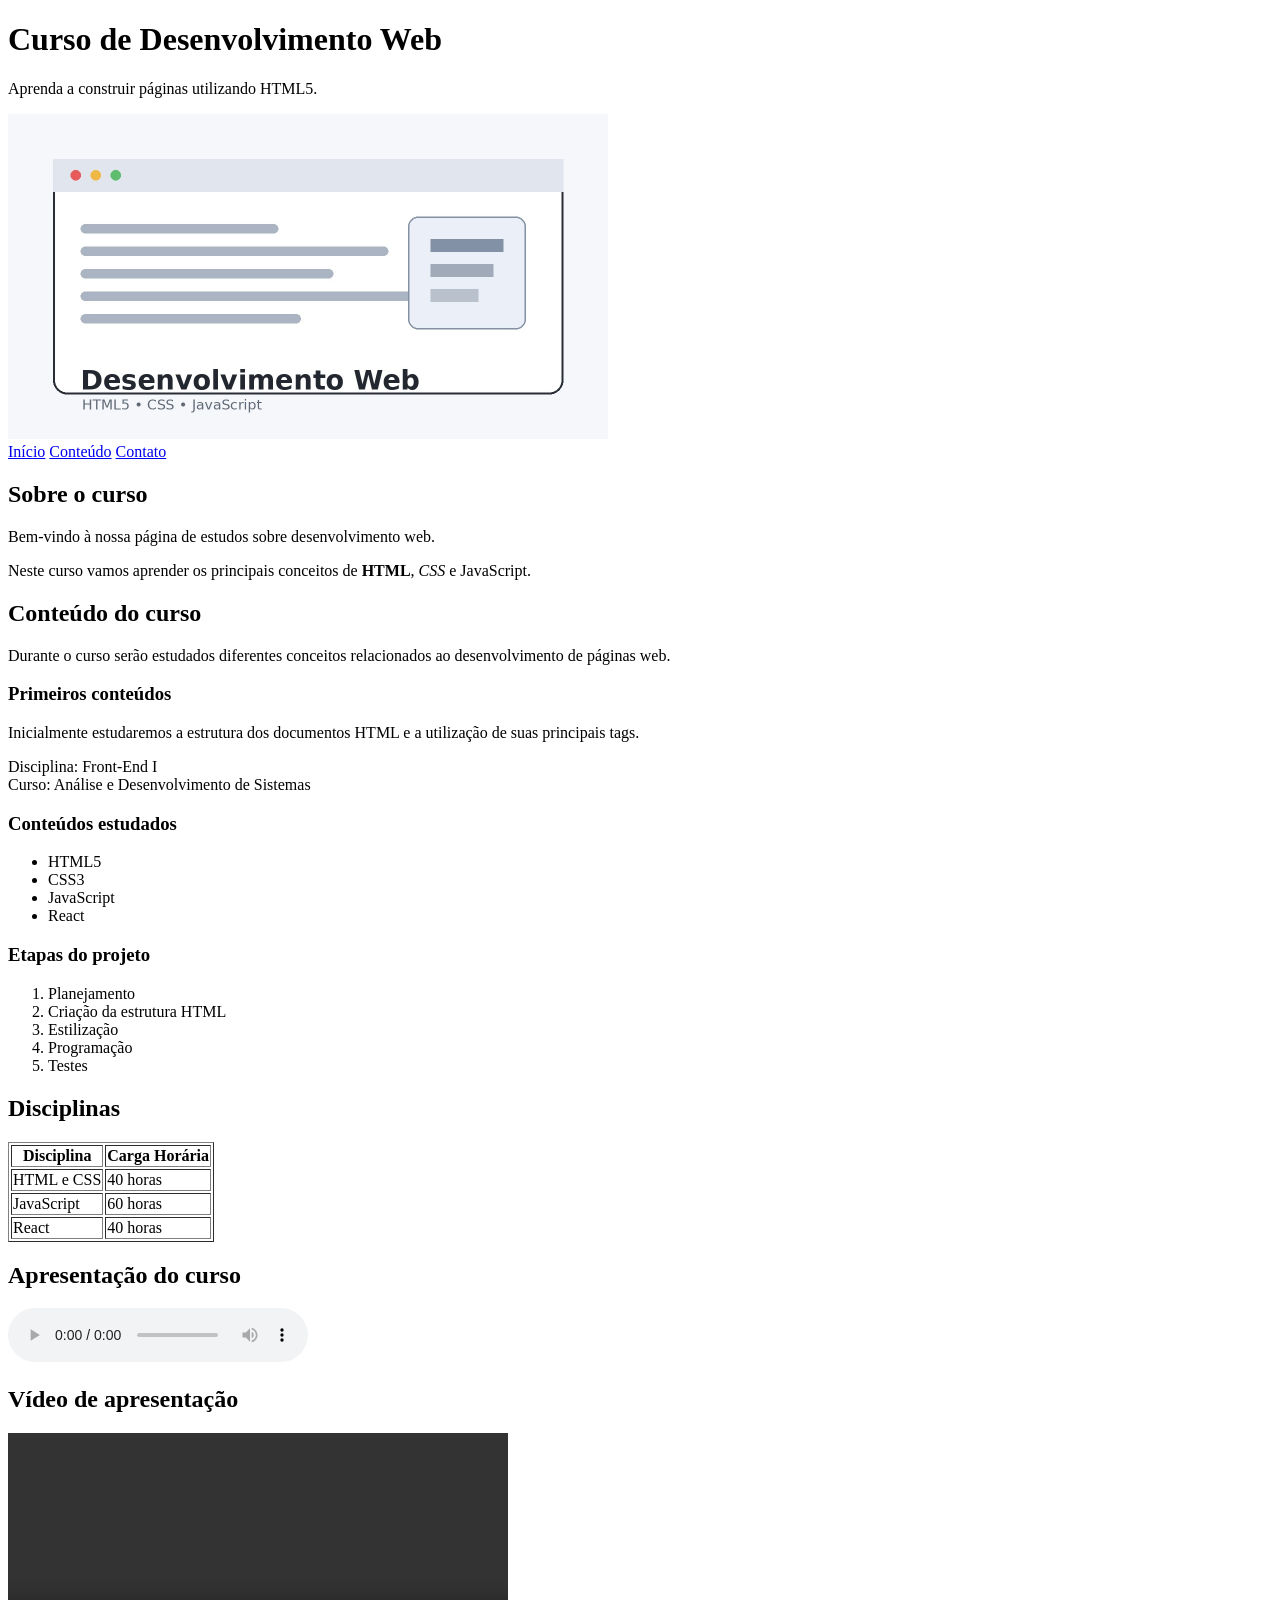
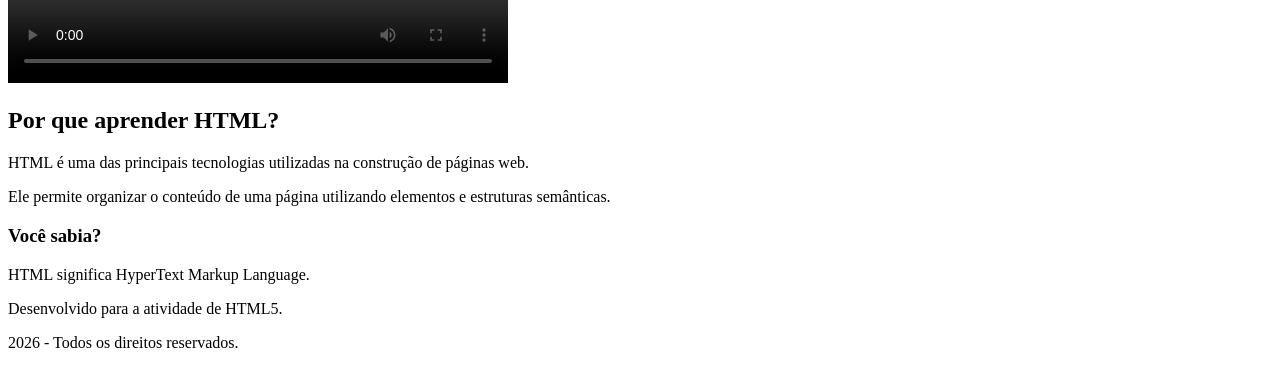
==== index.html @ ee0d255a "first commit" ====
<!DOCTYPE html>
<html lang="pt-br">
<head>
    <meta charset="UTF-8">
    <title>Meu Curso de HTML</title>
</head>
<body>

    <header id="inicio">
        <h1>Curso de Desenvolvimento Web</h1>
        <p>Aprenda a construir páginas utilizando HTML5.</p>
        <img src="imagens/web.jpg" alt="Imagem relacionada ao desenvolvimento web" width="600">
    </header>

    <nav>
        <a href="#inicio">Início</a>
        <a href="#conteudo">Conteúdo</a>
        <a href="#contato">Contato</a>
    </nav>

    <main id="conteudo">
        <section>
            <h2>Sobre o curso</h2>

            <p>
                Bem-vindo à nossa página de estudos sobre desenvolvimento web.
            </p>

            <p>
                Neste curso vamos aprender os principais conceitos de
                <strong>HTML</strong>, <em>CSS</em> e JavaScript.
            </p>

            <h2>Conteúdo do curso</h2>

            <p>
                Durante o curso serão estudados diferentes conceitos
                relacionados ao desenvolvimento de páginas web.
            </p>

            <h3>Primeiros conteúdos</h3>

            <p>
                Inicialmente estudaremos a estrutura dos documentos HTML
                e a utilização de suas principais tags.
            </p>

            <p id="contato">
                Disciplina: Front-End I<br>
                Curso: Análise e Desenvolvimento de Sistemas
            </p>

            <h3>Conteúdos estudados</h3>

            <ul>
                <li>HTML5</li>
                <li>CSS3</li>
                <li>JavaScript</li>
                <li>React</li>
            </ul>

            <h3>Etapas do projeto</h3>

            <ol>
                <li>Planejamento</li>
                <li>Criação da estrutura HTML</li>
                <li>Estilização</li>
                <li>Programação</li>
                <li>Testes</li>
            </ol>

            <h2>Disciplinas</h2>

            <table border="1">
                <tr>
                    <th>Disciplina</th>
                    <th>Carga Horária</th>
                </tr>
                <tr>
                    <td>HTML e CSS</td>
                    <td>40 horas</td>
                </tr>
                <tr>
                    <td>JavaScript</td>
                    <td>60 horas</td>
                </tr>
                <tr>
                    <td>React</td>
                    <td>40 horas</td>
                </tr>
            </table>

            <h2>Apresentação do curso</h2>

            <audio controls>
                <source src="audio/apresentacao.mp3" type="audio/mpeg">
            </audio>

            <h2>Vídeo de apresentação</h2>

            <video controls width="500">
                <source src="videos/apresentacao.mp4" type="video/mp4">
            </video>
        </section>

        <article>
            <h2>Por que aprender HTML?</h2>

            <p>
                HTML é uma das principais tecnologias utilizadas
                na construção de páginas web.
            </p>

            <p>
                Ele permite organizar o conteúdo de uma página
                utilizando elementos e estruturas semânticas.
            </p>
        </article>
    </main>

    <aside>
        <h3>Você sabia?</h3>

        <p>
            HTML significa HyperText Markup Language.
        </p>
    </aside>

    <footer>
        <p>Desenvolvido para a atividade de HTML5.</p>
        <p>2026 - Todos os direitos reservados.</p>
    </footer>

</body>
</html>
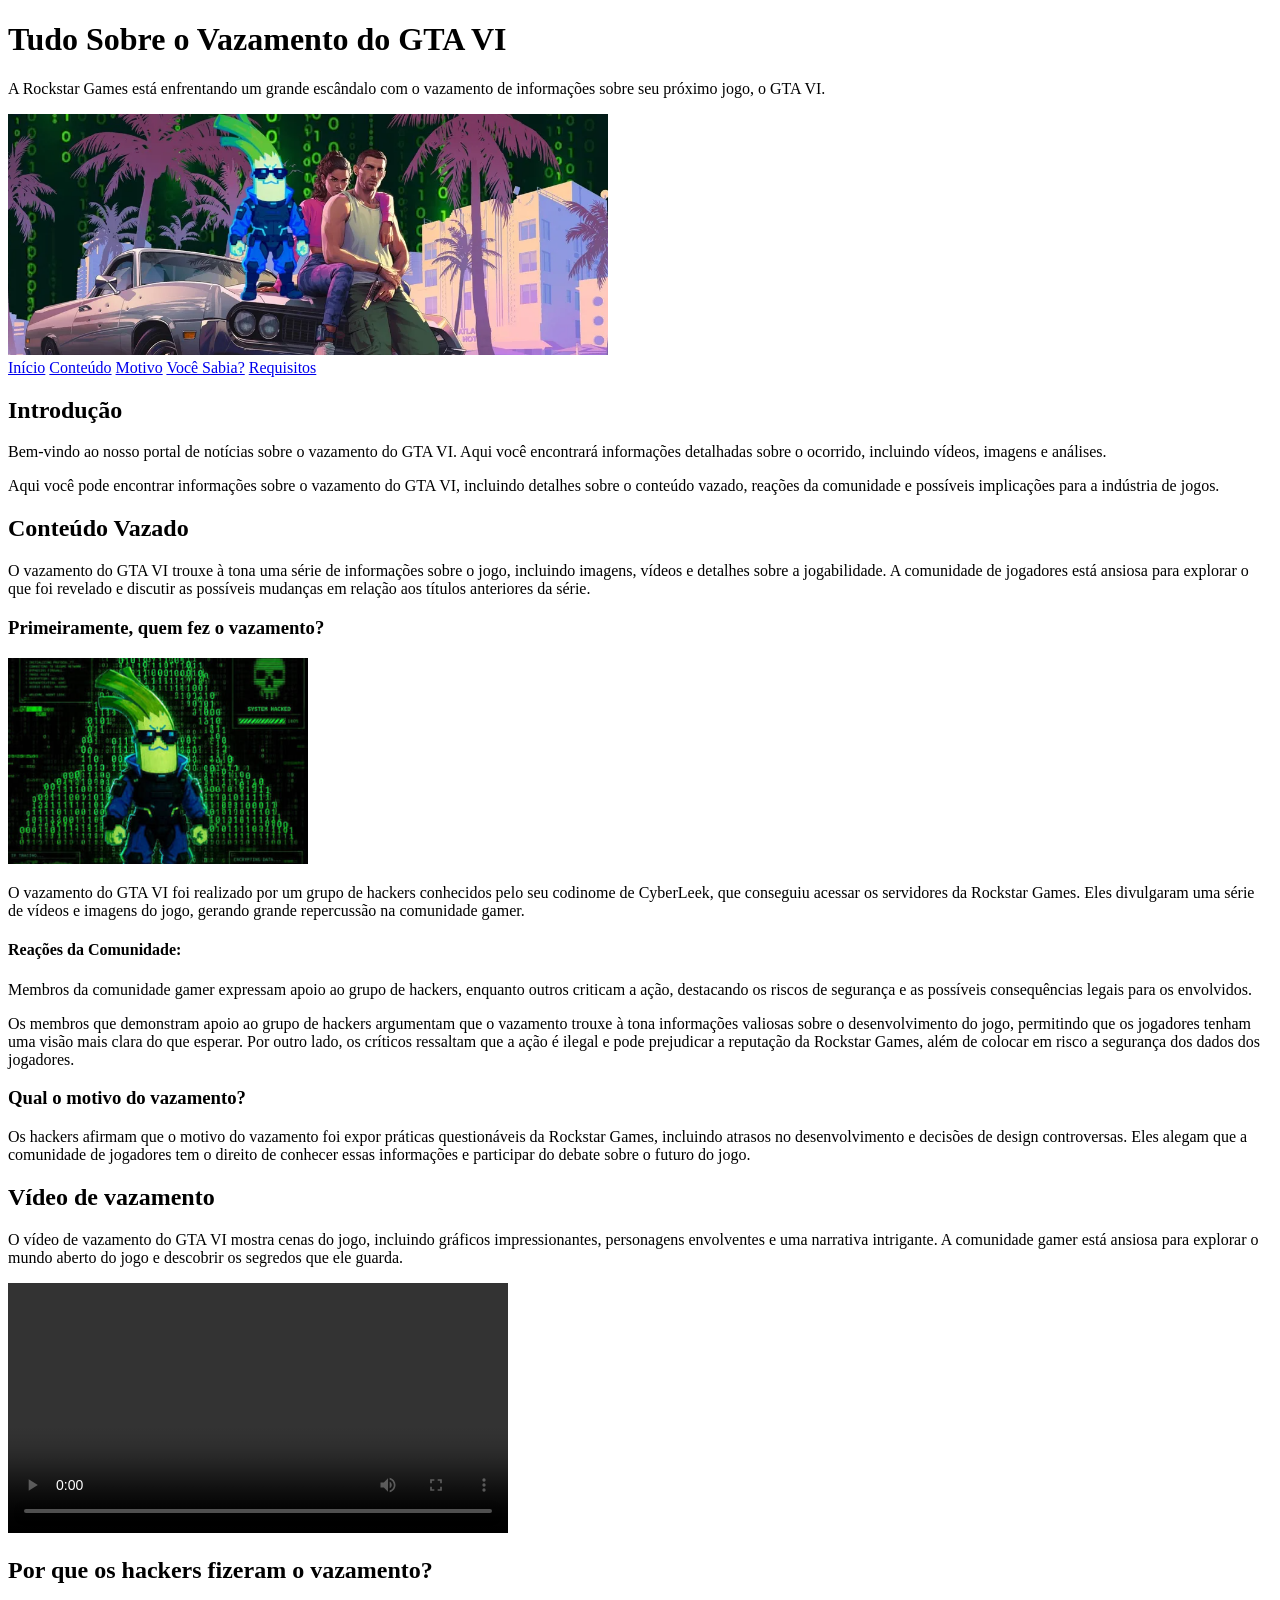
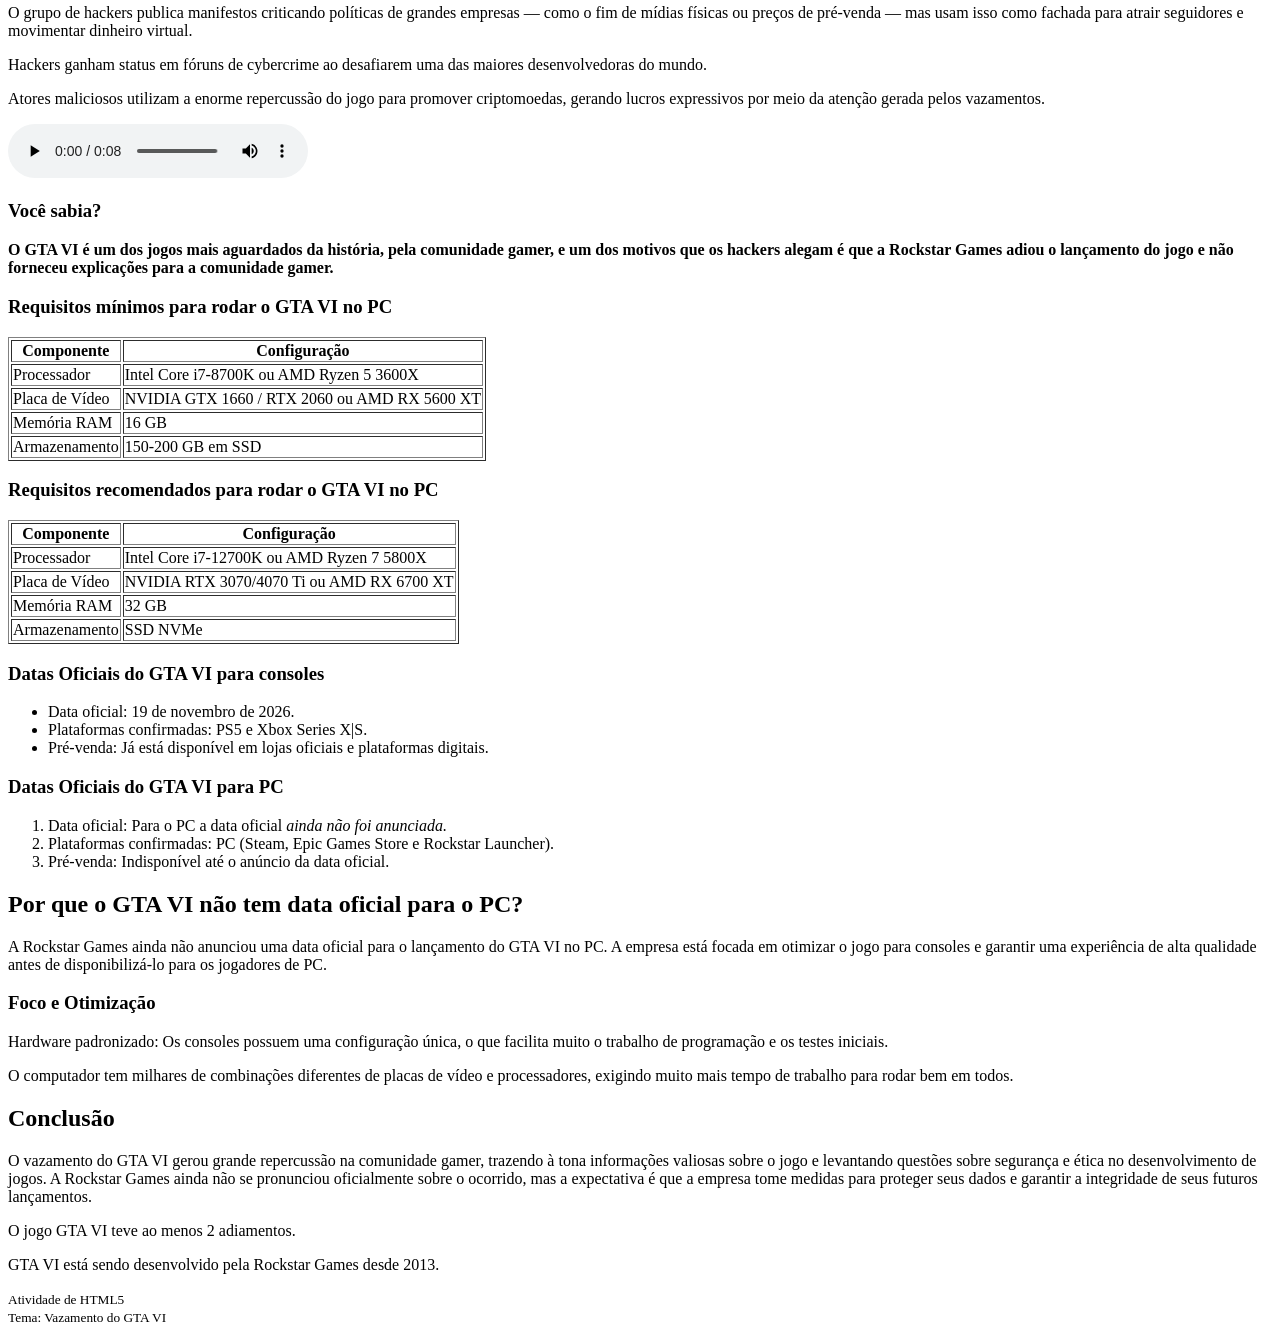
==== commit fe9fba2c: "gta" ====
--- a/index.html
+++ b/index.html
@@ -2,134 +2,180 @@
 <html lang="pt-br">
 <head>
     <meta charset="UTF-8">
-    <title>Meu Curso de HTML</title>
+    <title>Vazamento GTA VI</title>
 </head>
 <body>
 
     <header id="inicio">
-        <h1>Curso de Desenvolvimento Web</h1>
-        <p>Aprenda a construir páginas utilizando HTML5.</p>
-        <img src="imagens/web.jpg" alt="Imagem relacionada ao desenvolvimento web" width="600">
+        <h1>Tudo Sobre o Vazamento do GTA VI</h1>
+        <p>A Rockstar Games está enfrentando um grande escândalo com o vazamento de informações sobre seu próximo jogo, o GTA VI.</p>
+        <img src="imagens/web.png" alt="Imagem relacionada ao vazamento" width="600">
     </header>
 
     <nav>
         <a href="#inicio">Início</a>
         <a href="#conteudo">Conteúdo</a>
-        <a href="#contato">Contato</a>
+        <a href="#motivo">Motivo</a>
+        <a href="#voce-sabia">Você Sabia?</a>
+        <a href="#requisitos">Requisitos</a>
     </nav>
 
     <main id="conteudo">
         <section>
-            <h2>Sobre o curso</h2>
+            <h2>Introdução</h2>
 
             <p>
-                Bem-vindo à nossa página de estudos sobre desenvolvimento web.
+                Bem-vindo ao nosso portal de notícias sobre o vazamento do GTA VI. Aqui você encontrará informações detalhadas sobre o ocorrido, incluindo vídeos, imagens e análises.  
             </p>
 
             <p>
-                Neste curso vamos aprender os principais conceitos de
-                <strong>HTML</strong>, <em>CSS</em> e JavaScript.
+                Aqui você pode encontrar informações sobre o vazamento do GTA VI, incluindo detalhes sobre o conteúdo vazado, reações da comunidade e possíveis implicações para a indústria de jogos.  
             </p>
 
-            <h2>Conteúdo do curso</h2>
+            <h2>Conteúdo Vazado</h2>
 
             <p>
-                Durante o curso serão estudados diferentes conceitos
-                relacionados ao desenvolvimento de páginas web.
+                O vazamento do GTA VI trouxe à tona uma série de informações sobre o jogo, incluindo imagens, vídeos e detalhes sobre a jogabilidade. A comunidade de jogadores está ansiosa para explorar o que foi revelado e discutir as possíveis mudanças em relação aos títulos anteriores da série.
+            </p>
+            <h3>Primeiramente, quem fez o vazamento?</h3>
+        <img src="imagens/cyber.png" alt="Imagem relacionada ao hacker" width="300">
+            <p>
+                O vazamento do GTA VI foi realizado por um grupo de hackers conhecidos pelo seu codinome de CyberLeek, que conseguiu acessar os servidores da Rockstar Games. Eles divulgaram uma série de vídeos e imagens do jogo, gerando grande repercussão na comunidade gamer.
+            </p>
+            <h4>Reações da Comunidade:</h4>
+                <p>Membros da comunidade gamer expressam apoio ao grupo de hackers, enquanto outros criticam a ação, destacando os riscos de segurança e as possíveis consequências legais para os envolvidos.
+             </p>
+                <p>Os membros que demonstram apoio ao grupo de hackers argumentam que o vazamento trouxe à tona informações valiosas sobre o desenvolvimento do jogo, permitindo que os jogadores tenham uma visão mais clara do que esperar. Por outro lado, os críticos ressaltam que a ação é ilegal e pode prejudicar a reputação da Rockstar Games, além de colocar em risco a segurança dos dados dos jogadores.
+            </p>
+            <h3>Qual o motivo do vazamento?</h3>
+                <p id="motivo">
+                Os hackers afirmam que o motivo do vazamento foi expor práticas questionáveis da Rockstar Games, incluindo atrasos no desenvolvimento e decisões de design controversas. Eles alegam que a comunidade de jogadores tem o direito de conhecer essas informações e participar do debate sobre o futuro do jogo.
+            </p>
+    
+            <h2>Vídeo de vazamento</h2>
+            <p>
+                O vídeo de vazamento do GTA VI mostra cenas do jogo, incluindo gráficos impressionantes, personagens envolventes e uma narrativa intrigante. A comunidade gamer está ansiosa para explorar o mundo aberto do jogo e descobrir os segredos que ele guarda.
             </p>
 
-            <h3>Primeiros conteúdos</h3>
-
-            <p>
-                Inicialmente estudaremos a estrutura dos documentos HTML
-                e a utilização de suas principais tags.
-            </p>
-
-            <p id="contato">
-                Disciplina: Front-End I<br>
-                Curso: Análise e Desenvolvimento de Sistemas
-            </p>
-
-            <h3>Conteúdos estudados</h3>
-
-            <ul>
-                <li>HTML5</li>
-                <li>CSS3</li>
-                <li>JavaScript</li>
-                <li>React</li>
-            </ul>
-
-            <h3>Etapas do projeto</h3>
-
-            <ol>
-                <li>Planejamento</li>
-                <li>Criação da estrutura HTML</li>
-                <li>Estilização</li>
-                <li>Programação</li>
-                <li>Testes</li>
-            </ol>
-
-            <h2>Disciplinas</h2>
-
-            <table border="1">
-                <tr>
-                    <th>Disciplina</th>
-                    <th>Carga Horária</th>
-                </tr>
-                <tr>
-                    <td>HTML e CSS</td>
-                    <td>40 horas</td>
-                </tr>
-                <tr>
-                    <td>JavaScript</td>
-                    <td>60 horas</td>
-                </tr>
-                <tr>
-                    <td>React</td>
-                    <td>40 horas</td>
-                </tr>
-            </table>
-
-            <h2>Apresentação do curso</h2>
-
-            <audio controls>
-                <source src="audio/apresentacao.mp3" type="audio/mpeg">
-            </audio>
-
-            <h2>Vídeo de apresentação</h2>
-
             <video controls width="500">
-                <source src="videos/apresentacao.mp4" type="video/mp4">
+                <source src="videos/vazamento.mp4" type="video/mp4">
             </video>
         </section>
 
         <article>
-            <h2>Por que aprender HTML?</h2>
+            <h2>Por que os hackers fizeram o vazamento?</h2>
+            <p>O grupo de hackers publica manifestos criticando políticas de grandes empresas — como o fim de mídias físicas ou preços de pré-venda — mas usam isso como fachada para atrair seguidores e movimentar dinheiro virtual.
+                </p>
+            <p>
+                 Hackers ganham status em fóruns de cybercrime ao desafiarem uma das maiores desenvolvedoras do mundo.
+            </p>
+            <p>
+                Atores maliciosos utilizam a enorme repercussão do jogo para promover criptomoedas, gerando lucros expressivos por meio da atenção gerada pelos vazamentos.
+            </p>
+            <audio controls>
+                <source src="audio/erro.mp3" type="audio/mpeg">
+            </audio>
+              
+        </article>
 
-            <p>
-                HTML é uma das principais tecnologias utilizadas
-                na construção de páginas web.
-            </p>
-
-            <p>
-                Ele permite organizar o conteúdo de uma página
-                utilizando elementos e estruturas semânticas.
-            </p>
-        </article>
-    </main>
-
-    <aside>
+   <aside id="voce-sabia">
         <h3>Você sabia?</h3>
 
         <p>
-            HTML significa HyperText Markup Language.
+           <strong>O GTA VI é um dos jogos mais aguardados da história, pela comunidade gamer, e um dos motivos que os hackers alegam é que a Rockstar Games adiou o lançamento do jogo e não forneceu explicações para a comunidade gamer.</strong>
         </p>
     </aside>
 
+    <section id="requisitos">
+      <h3>Requisitos mínimos para rodar o GTA VI no PC</h3>
+
+            <table border="1">
+                <tr>
+    <th>Componente</th>
+    <th>Configuração</th>
+</tr>
+                <tr>
+                    <td>Processador</td>
+                    <td>Intel Core i7-8700K ou AMD Ryzen 5 3600X</td>
+                </tr>
+                <tr>
+                    <td>Placa de Vídeo</td>
+                    <td>NVIDIA GTX 1660 / RTX 2060 ou AMD RX 5600 XT</td>
+                </tr>
+                <tr>
+                    <td>Memória RAM</td>
+                    <td>16 GB</td>
+                </tr>
+                <tr>
+                    <td>Armazenamento</td>
+                    <td>150-200 GB em SSD</td>
+                </tr>
+            </table>
+<h3>Requisitos recomendados para rodar o GTA VI no PC</h3>
+
+            <table border="1">
+                <tr>
+    <th>Componente</th>
+    <th>Configuração</th>
+</tr>
+                <tr>
+                    <td>Processador</td>
+                    <td>Intel Core i7-12700K ou AMD Ryzen 7 5800X</td>
+                </tr>
+                <tr>
+                    <td>Placa de Vídeo</td>
+                    <td>NVIDIA RTX 3070/4070 Ti ou AMD RX 6700 XT</td>
+                </tr>
+                <tr>
+                    <td>Memória RAM</td>
+                    <td>32 GB</td>
+                </tr>
+                <tr>
+                    <td>Armazenamento</td>
+                    <td> SSD NVMe</td>
+                </tr>
+            </table>
+        <h3>Datas Oficiais do GTA VI para consoles</h3>
+            <ul>
+                <li>Data oficial: 19 de novembro de 2026.</li>
+                <li>Plataformas confirmadas: PS5 e Xbox Series X|S.</li>
+                <li>Pré-venda: Já está disponível em lojas oficiais e plataformas digitais.</li>
+            </ul>
+        <h3>Datas Oficiais do GTA VI para PC</h3>
+            <ol>
+                <li>Data oficial: Para o PC a data oficial <em>ainda não foi anunciada.</em></li>
+                <li>Plataformas confirmadas: PC (Steam, Epic Games Store e Rockstar Launcher).</li>
+                <li>Pré-venda: Indisponível até o anúncio da data oficial.</li>
+            </ol>
+            </section>
+        <article>
+                <h2>Por que o GTA VI não tem data oficial para o PC?</h2>
+                <p>
+                    A Rockstar Games ainda não anunciou uma data oficial para o lançamento do GTA VI no PC. A empresa está focada em otimizar o jogo para consoles e garantir uma experiência de alta qualidade antes de disponibilizá-lo para os jogadores de PC.
+                </p>
+        </article>
+        <aside> 
+            <h3>Foco e Otimização</h3>
+            <p>Hardware padronizado: Os consoles possuem uma configuração única, o que facilita muito o trabalho de programação e os testes iniciais.
+            </p>
+            <p> O computador tem milhares de combinações diferentes de placas de vídeo e processadores, exigindo muito mais tempo de trabalho para rodar bem em todos.</p>
+        </aside>
+        <section>
+            <h2>Conclusão</h2>
+            <p>
+                O vazamento do GTA VI gerou grande repercussão na comunidade gamer, trazendo à tona informações valiosas sobre o jogo e levantando questões sobre segurança e ética no desenvolvimento de jogos. A Rockstar Games ainda não se pronunciou oficialmente sobre o ocorrido, mas a expectativa é que a empresa tome medidas para proteger seus dados e garantir a integridade de seus futuros lançamentos.
+            </p>
+        </section>
+    </main>
     <footer>
-        <p>Desenvolvido para a atividade de HTML5.</p>
-        <p>2026 - Todos os direitos reservados.</p>
+        <p>O jogo GTA VI teve ao menos 2 adiamentos.</p>
+        <p>GTA VI está sendo desenvolvido pela Rockstar Games desde 2013.</p>
+<p>
+    <small>
+        Atividade de HTML5<br>
+        Tema: Vazamento do GTA VI
+    </small> 
+</p>
     </footer>
-
 </body>
 </html>
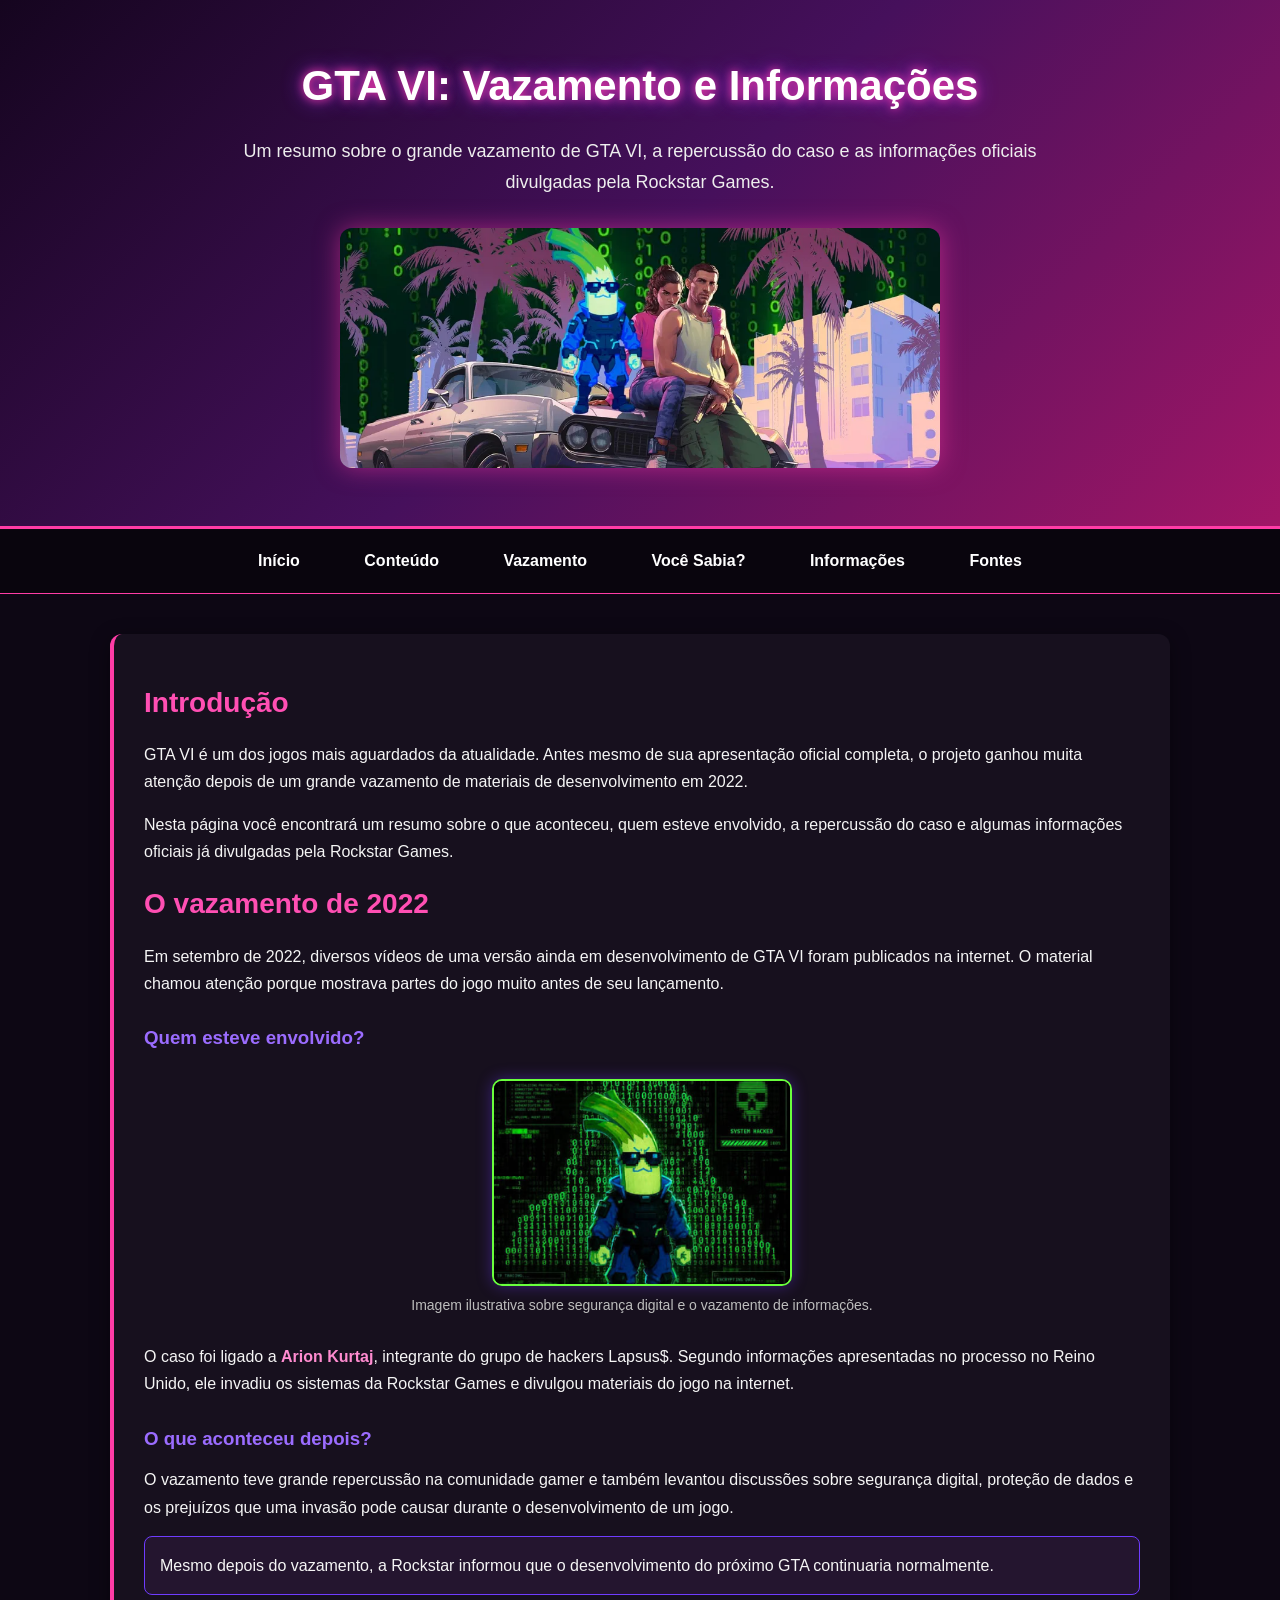
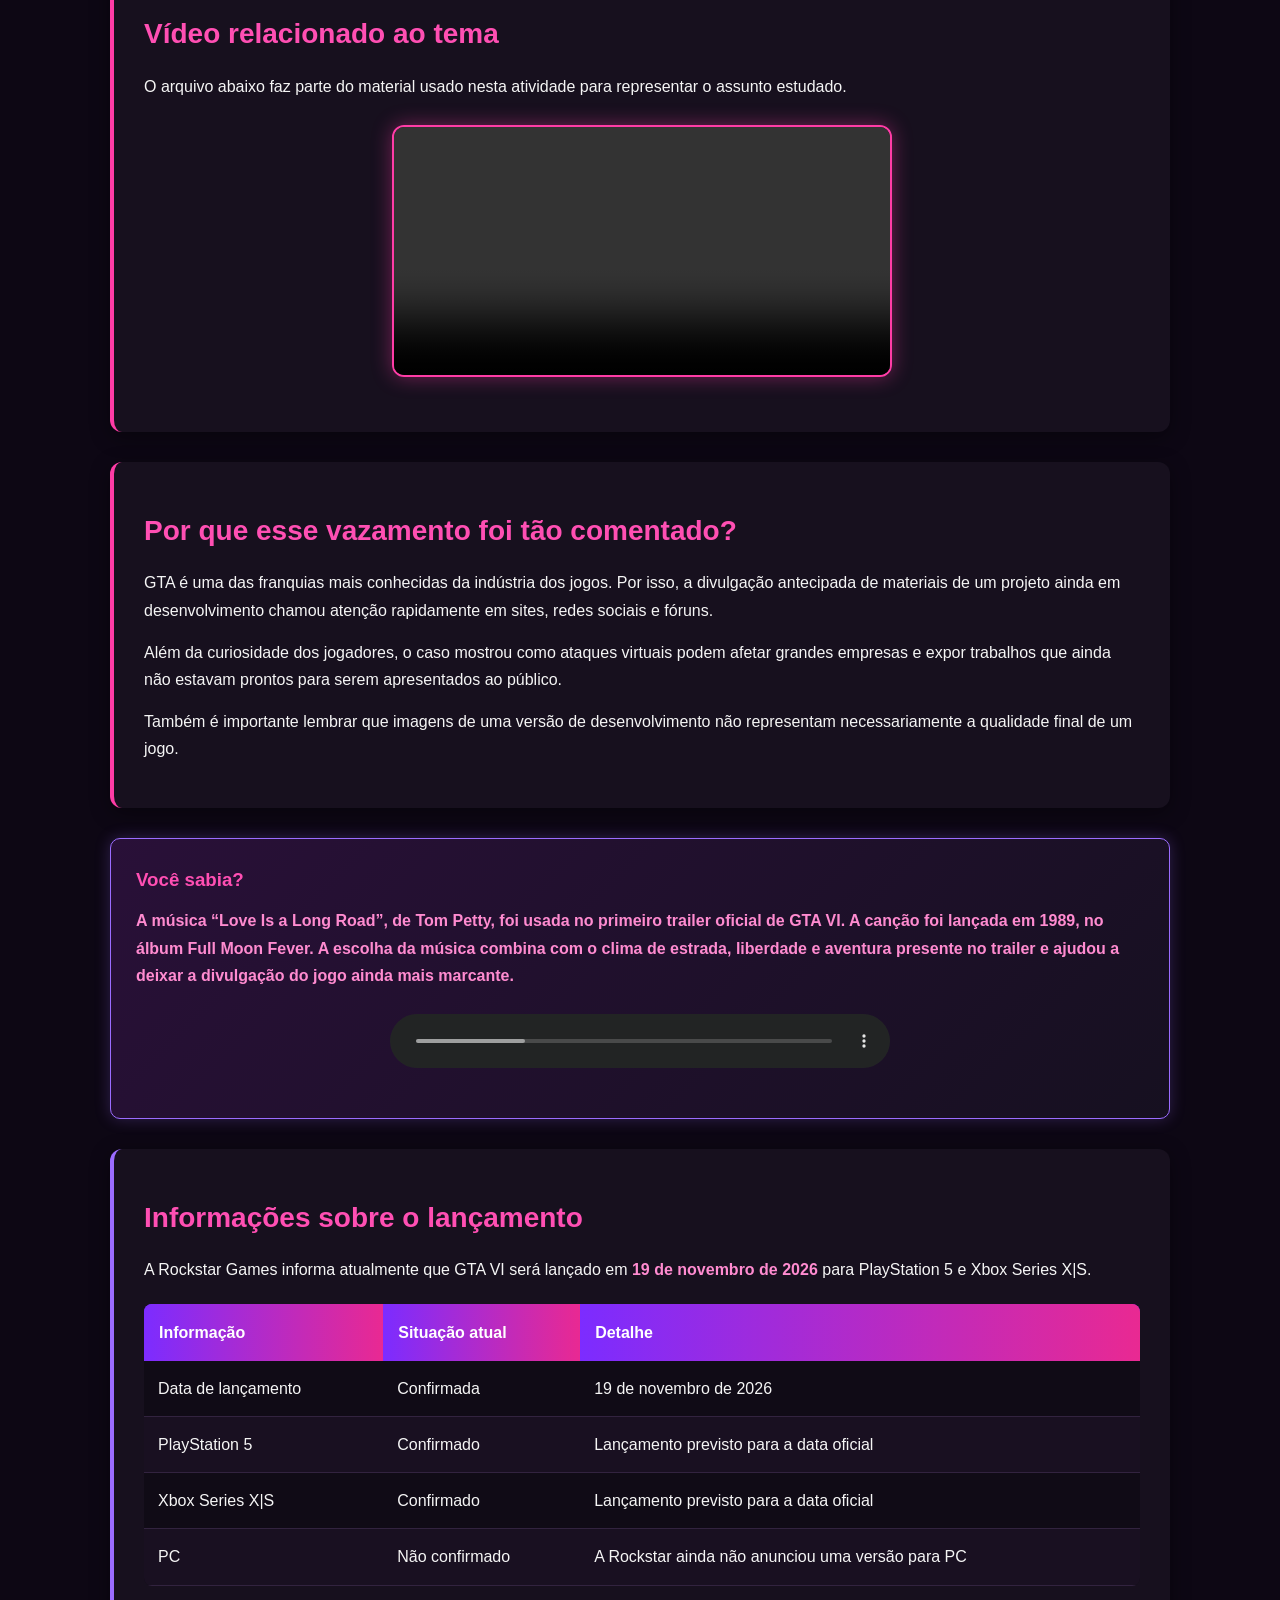
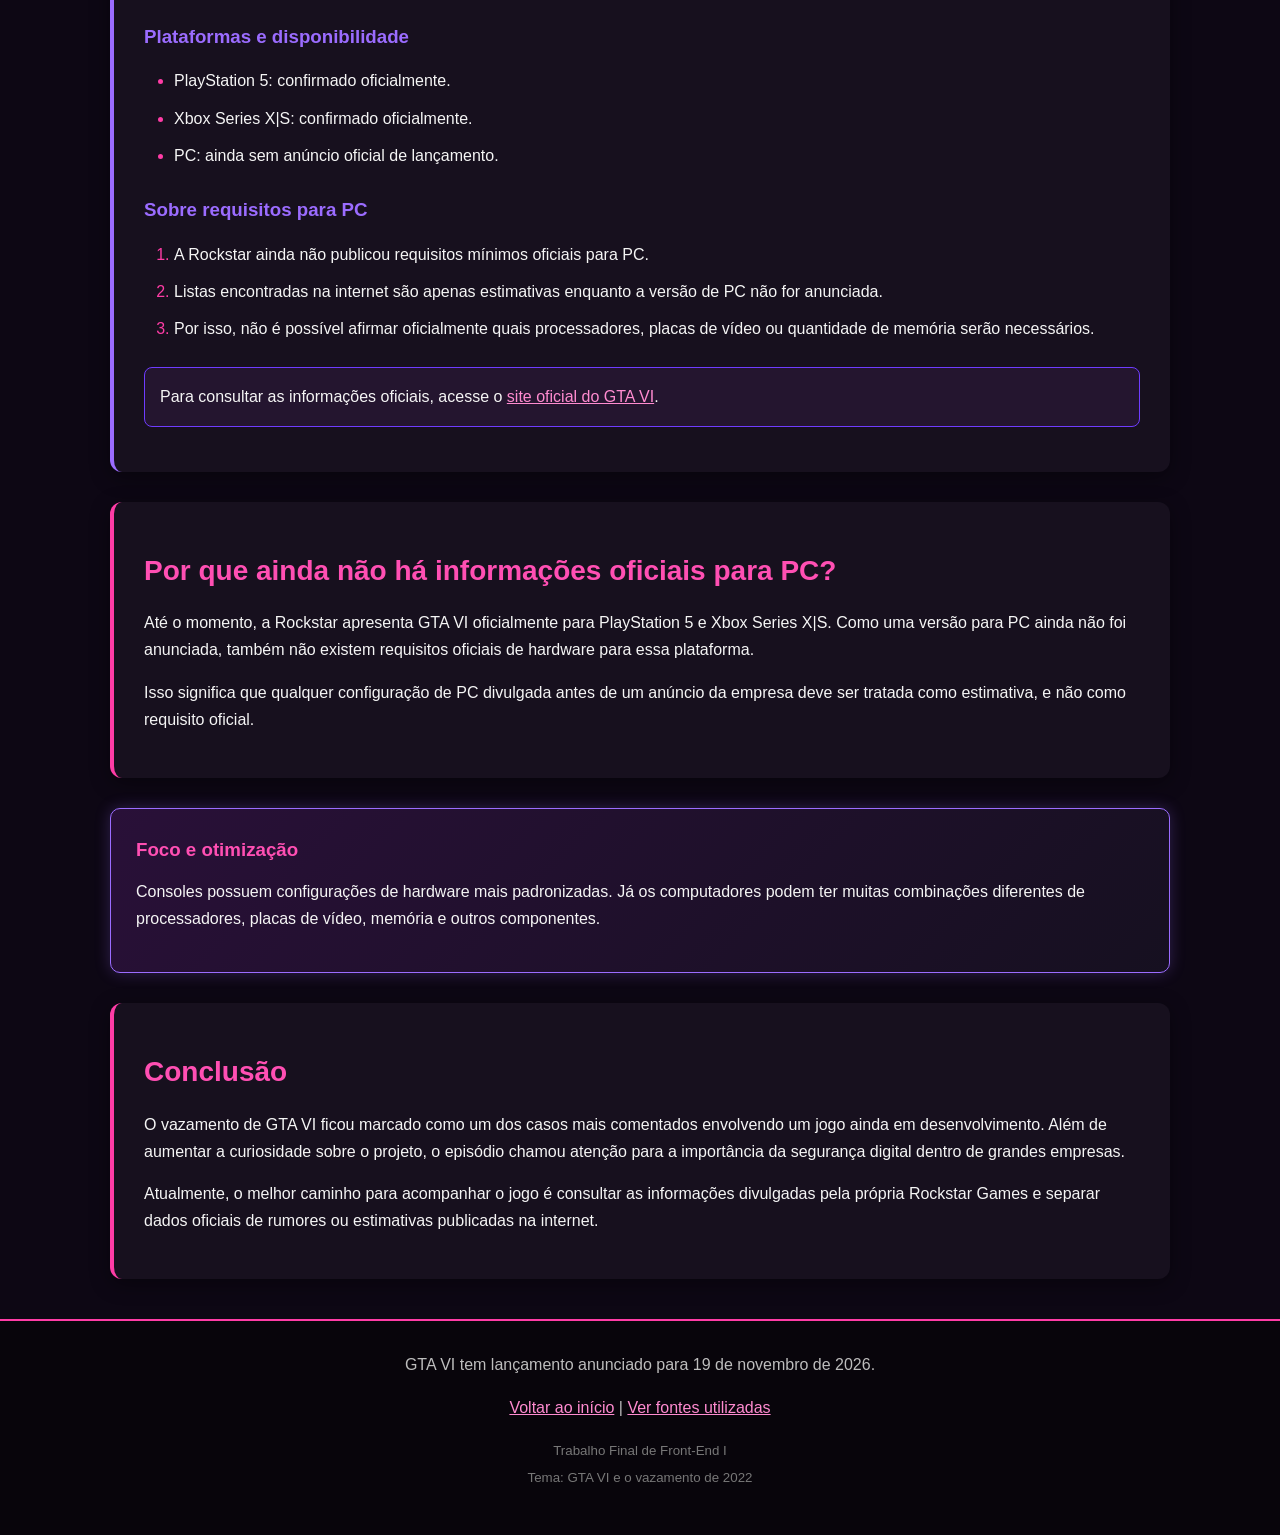
==== commit 8bdaf51d: "Trabalho final Front-End I" ====
--- a/index.html
+++ b/index.html
@@ -2,22 +2,25 @@
 <html lang="pt-br">
 <head>
     <meta charset="UTF-8">
-    <title>Vazamento GTA VI</title>
+    <meta name="viewport" content="width=device-width, initial-scale=1.0">
+    <title>GTA VI: Vazamento e Informações</title>
+    <link rel="stylesheet" href="style.css">
 </head>
 <body>
 
     <header id="inicio">
-        <h1>Tudo Sobre o Vazamento do GTA VI</h1>
-        <p>A Rockstar Games está enfrentando um grande escândalo com o vazamento de informações sobre seu próximo jogo, o GTA VI.</p>
-        <img src="imagens/web.png" alt="Imagem relacionada ao vazamento" width="600">
+        <h1>GTA VI: Vazamento e Informações</h1>
+        <p>Um resumo sobre o grande vazamento de GTA VI, a repercussão do caso e as informações oficiais divulgadas pela Rockstar Games.</p>
+        <img src="imagens/web.png" alt="Imagem relacionada ao GTA VI" width="600">
     </header>
 
     <nav>
         <a href="#inicio">Início</a>
         <a href="#conteudo">Conteúdo</a>
-        <a href="#motivo">Motivo</a>
+        <a href="#vazamento">Vazamento</a>
         <a href="#voce-sabia">Você Sabia?</a>
-        <a href="#requisitos">Requisitos</a>
+        <a href="#requisitos">Informações</a>
+        <a href="fontes.html">Fontes</a>
     </nav>
 
     <main id="conteudo">
@@ -25,157 +28,173 @@
             <h2>Introdução</h2>
 
             <p>
-                Bem-vindo ao nosso portal de notícias sobre o vazamento do GTA VI. Aqui você encontrará informações detalhadas sobre o ocorrido, incluindo vídeos, imagens e análises.  
-            </p>
-
-            <p>
-                Aqui você pode encontrar informações sobre o vazamento do GTA VI, incluindo detalhes sobre o conteúdo vazado, reações da comunidade e possíveis implicações para a indústria de jogos.  
-            </p>
-
-            <h2>Conteúdo Vazado</h2>
-
-            <p>
-                O vazamento do GTA VI trouxe à tona uma série de informações sobre o jogo, incluindo imagens, vídeos e detalhes sobre a jogabilidade. A comunidade de jogadores está ansiosa para explorar o que foi revelado e discutir as possíveis mudanças em relação aos títulos anteriores da série.
-            </p>
-            <h3>Primeiramente, quem fez o vazamento?</h3>
-        <img src="imagens/cyber.png" alt="Imagem relacionada ao hacker" width="300">
-            <p>
-                O vazamento do GTA VI foi realizado por um grupo de hackers conhecidos pelo seu codinome de CyberLeek, que conseguiu acessar os servidores da Rockstar Games. Eles divulgaram uma série de vídeos e imagens do jogo, gerando grande repercussão na comunidade gamer.
-            </p>
-            <h4>Reações da Comunidade:</h4>
-                <p>Membros da comunidade gamer expressam apoio ao grupo de hackers, enquanto outros criticam a ação, destacando os riscos de segurança e as possíveis consequências legais para os envolvidos.
-             </p>
-                <p>Os membros que demonstram apoio ao grupo de hackers argumentam que o vazamento trouxe à tona informações valiosas sobre o desenvolvimento do jogo, permitindo que os jogadores tenham uma visão mais clara do que esperar. Por outro lado, os críticos ressaltam que a ação é ilegal e pode prejudicar a reputação da Rockstar Games, além de colocar em risco a segurança dos dados dos jogadores.
-            </p>
-            <h3>Qual o motivo do vazamento?</h3>
-                <p id="motivo">
-                Os hackers afirmam que o motivo do vazamento foi expor práticas questionáveis da Rockstar Games, incluindo atrasos no desenvolvimento e decisões de design controversas. Eles alegam que a comunidade de jogadores tem o direito de conhecer essas informações e participar do debate sobre o futuro do jogo.
-            </p>
-    
-            <h2>Vídeo de vazamento</h2>
-            <p>
-                O vídeo de vazamento do GTA VI mostra cenas do jogo, incluindo gráficos impressionantes, personagens envolventes e uma narrativa intrigante. A comunidade gamer está ansiosa para explorar o mundo aberto do jogo e descobrir os segredos que ele guarda.
+                GTA VI é um dos jogos mais aguardados da atualidade. Antes mesmo de sua apresentação oficial completa, o projeto ganhou muita atenção depois de um grande vazamento de materiais de desenvolvimento em 2022.
+            </p>
+
+            <p>
+                Nesta página você encontrará um resumo sobre o que aconteceu, quem esteve envolvido, a repercussão do caso e algumas informações oficiais já divulgadas pela Rockstar Games.
+            </p>
+
+            <h2 id="vazamento">O vazamento de 2022</h2>
+
+            <p>
+                Em setembro de 2022, diversos vídeos de uma versão ainda em desenvolvimento de GTA VI foram publicados na internet. O material chamou atenção porque mostrava partes do jogo muito antes de seu lançamento.
+            </p>
+
+            <h3>Quem esteve envolvido?</h3>
+
+            <figure>
+                <img src="imagens/cyber.png" alt="Imagem ilustrativa relacionada à segurança digital" width="300">
+                <figcaption>Imagem ilustrativa sobre segurança digital e o vazamento de informações.</figcaption>
+            </figure>
+
+            <p>
+                O caso foi ligado a <strong>Arion Kurtaj</strong>, integrante do grupo de hackers Lapsus$. Segundo informações apresentadas no processo no Reino Unido, ele invadiu os sistemas da Rockstar Games e divulgou materiais do jogo na internet.
+            </p>
+
+            <h3>O que aconteceu depois?</h3>
+
+            <p>
+                O vazamento teve grande repercussão na comunidade gamer e também levantou discussões sobre segurança digital, proteção de dados e os prejuízos que uma invasão pode causar durante o desenvolvimento de um jogo.
+            </p>
+
+            <p class="destaque">
+                Mesmo depois do vazamento, a Rockstar informou que o desenvolvimento do próximo GTA continuaria normalmente.
+            </p>
+
+            <h2>Vídeo relacionado ao tema</h2>
+            <p>
+                O arquivo abaixo faz parte do material usado nesta atividade para representar o assunto estudado.
             </p>
 
             <video controls width="500">
                 <source src="videos/vazamento.mp4" type="video/mp4">
+                Seu navegador não suporta vídeo em HTML5.
             </video>
         </section>
 
         <article>
-            <h2>Por que os hackers fizeram o vazamento?</h2>
-            <p>O grupo de hackers publica manifestos criticando políticas de grandes empresas — como o fim de mídias físicas ou preços de pré-venda — mas usam isso como fachada para atrair seguidores e movimentar dinheiro virtual.
-                </p>
-            <p>
-                 Hackers ganham status em fóruns de cybercrime ao desafiarem uma das maiores desenvolvedoras do mundo.
-            </p>
-            <p>
-                Atores maliciosos utilizam a enorme repercussão do jogo para promover criptomoedas, gerando lucros expressivos por meio da atenção gerada pelos vazamentos.
-            </p>
-            <audio controls>
+            <h2>Por que esse vazamento foi tão comentado?</h2>
+            <p>
+                GTA é uma das franquias mais conhecidas da indústria dos jogos. Por isso, a divulgação antecipada de materiais de um projeto ainda em desenvolvimento chamou atenção rapidamente em sites, redes sociais e fóruns.
+            </p>
+            <p>
+                Além da curiosidade dos jogadores, o caso mostrou como ataques virtuais podem afetar grandes empresas e expor trabalhos que ainda não estavam prontos para serem apresentados ao público.
+            </p>
+            <p>
+                Também é importante lembrar que imagens de uma versão de desenvolvimento não representam necessariamente a qualidade final de um jogo.
+            </p>
+
+    
+        </article>
+
+        <aside id="voce-sabia">
+            <h3>Você sabia?</h3>
+            <p>
+                <strong>A música “Love Is a Long Road”, de Tom Petty, foi usada no primeiro trailer oficial de GTA VI. A canção foi lançada em 1989, no álbum Full Moon Fever. A escolha da música combina com o clima de estrada, liberdade e aventura presente no trailer e ajudou a deixar a divulgação do jogo ainda mais marcante.</strong>
+                <audio controls>
                 <source src="audio/erro.mp3" type="audio/mpeg">
+                Seu navegador não suporta áudio em HTML5.
             </audio>
-              
+            </p>
+        </aside>
+
+        <section id="requisitos">
+            <h2>Informações sobre o lançamento</h2>
+
+            <p>
+                A Rockstar Games informa atualmente que GTA VI será lançado em <strong>19 de novembro de 2026</strong> para PlayStation 5 e Xbox Series X|S.
+            </p>
+
+            <table>
+                <thead>
+                    <tr>
+                        <th>Informação</th>
+                        <th>Situação atual</th>
+                        <th>Detalhe</th>
+                    </tr>
+                </thead>
+                <tbody>
+                    <tr>
+                        <td>Data de lançamento</td>
+                        <td>Confirmada</td>
+                        <td>19 de novembro de 2026</td>
+                    </tr>
+                    <tr>
+                        <td>PlayStation 5</td>
+                        <td>Confirmado</td>
+                        <td>Lançamento previsto para a data oficial</td>
+                    </tr>
+                    <tr>
+                        <td>Xbox Series X|S</td>
+                        <td>Confirmado</td>
+                        <td>Lançamento previsto para a data oficial</td>
+                    </tr>
+                    <tr>
+                        <td>PC</td>
+                        <td>Não confirmado</td>
+                        <td>A Rockstar ainda não anunciou uma versão para PC</td>
+                    </tr>
+                </tbody>
+            </table>
+
+            <h3>Plataformas e disponibilidade</h3>
+            <ul>
+                <li>PlayStation 5: confirmado oficialmente.</li>
+                <li>Xbox Series X|S: confirmado oficialmente.</li>
+                <li>PC: ainda sem anúncio oficial de lançamento.</li>
+            </ul>
+
+            <h3>Sobre requisitos para PC</h3>
+            <ol>
+                <li>A Rockstar ainda não publicou requisitos mínimos oficiais para PC.</li>
+                <li>Listas encontradas na internet são apenas estimativas enquanto a versão de PC não for anunciada.</li>
+                <li>Por isso, não é possível afirmar oficialmente quais processadores, placas de vídeo ou quantidade de memória serão necessários.</li>
+            </ol>
+
+            <p class="aviso">
+                Para consultar as informações oficiais, acesse o
+                <a href="https://www.rockstargames.com/VI" target="_blank" rel="noopener noreferrer">site oficial do GTA VI</a>.
+            </p>
+        </section>
+
+        <article>
+            <h2>Por que ainda não há informações oficiais para PC?</h2>
+            <p>
+                Até o momento, a Rockstar apresenta GTA VI oficialmente para PlayStation 5 e Xbox Series X|S. Como uma versão para PC ainda não foi anunciada, também não existem requisitos oficiais de hardware para essa plataforma.
+            </p>
+            <p>
+                Isso significa que qualquer configuração de PC divulgada antes de um anúncio da empresa deve ser tratada como estimativa, e não como requisito oficial.
+            </p>
         </article>
 
-   <aside id="voce-sabia">
-        <h3>Você sabia?</h3>
-
-        <p>
-           <strong>O GTA VI é um dos jogos mais aguardados da história, pela comunidade gamer, e um dos motivos que os hackers alegam é que a Rockstar Games adiou o lançamento do jogo e não forneceu explicações para a comunidade gamer.</strong>
-        </p>
-    </aside>
-
-    <section id="requisitos">
-      <h3>Requisitos mínimos para rodar o GTA VI no PC</h3>
-
-            <table border="1">
-                <tr>
-    <th>Componente</th>
-    <th>Configuração</th>
-</tr>
-                <tr>
-                    <td>Processador</td>
-                    <td>Intel Core i7-8700K ou AMD Ryzen 5 3600X</td>
-                </tr>
-                <tr>
-                    <td>Placa de Vídeo</td>
-                    <td>NVIDIA GTX 1660 / RTX 2060 ou AMD RX 5600 XT</td>
-                </tr>
-                <tr>
-                    <td>Memória RAM</td>
-                    <td>16 GB</td>
-                </tr>
-                <tr>
-                    <td>Armazenamento</td>
-                    <td>150-200 GB em SSD</td>
-                </tr>
-            </table>
-<h3>Requisitos recomendados para rodar o GTA VI no PC</h3>
-
-            <table border="1">
-                <tr>
-    <th>Componente</th>
-    <th>Configuração</th>
-</tr>
-                <tr>
-                    <td>Processador</td>
-                    <td>Intel Core i7-12700K ou AMD Ryzen 7 5800X</td>
-                </tr>
-                <tr>
-                    <td>Placa de Vídeo</td>
-                    <td>NVIDIA RTX 3070/4070 Ti ou AMD RX 6700 XT</td>
-                </tr>
-                <tr>
-                    <td>Memória RAM</td>
-                    <td>32 GB</td>
-                </tr>
-                <tr>
-                    <td>Armazenamento</td>
-                    <td> SSD NVMe</td>
-                </tr>
-            </table>
-        <h3>Datas Oficiais do GTA VI para consoles</h3>
-            <ul>
-                <li>Data oficial: 19 de novembro de 2026.</li>
-                <li>Plataformas confirmadas: PS5 e Xbox Series X|S.</li>
-                <li>Pré-venda: Já está disponível em lojas oficiais e plataformas digitais.</li>
-            </ul>
-        <h3>Datas Oficiais do GTA VI para PC</h3>
-            <ol>
-                <li>Data oficial: Para o PC a data oficial <em>ainda não foi anunciada.</em></li>
-                <li>Plataformas confirmadas: PC (Steam, Epic Games Store e Rockstar Launcher).</li>
-                <li>Pré-venda: Indisponível até o anúncio da data oficial.</li>
-            </ol>
-            </section>
-        <article>
-                <h2>Por que o GTA VI não tem data oficial para o PC?</h2>
-                <p>
-                    A Rockstar Games ainda não anunciou uma data oficial para o lançamento do GTA VI no PC. A empresa está focada em otimizar o jogo para consoles e garantir uma experiência de alta qualidade antes de disponibilizá-lo para os jogadores de PC.
-                </p>
-        </article>
-        <aside> 
-            <h3>Foco e Otimização</h3>
-            <p>Hardware padronizado: Os consoles possuem uma configuração única, o que facilita muito o trabalho de programação e os testes iniciais.
-            </p>
-            <p> O computador tem milhares de combinações diferentes de placas de vídeo e processadores, exigindo muito mais tempo de trabalho para rodar bem em todos.</p>
+        <aside>
+            <h3>Foco e otimização</h3>
+            <p>
+                Consoles possuem configurações de hardware mais padronizadas. Já os computadores podem ter muitas combinações diferentes de processadores, placas de vídeo, memória e outros componentes.
+            </p>
         </aside>
+
         <section>
             <h2>Conclusão</h2>
             <p>
-                O vazamento do GTA VI gerou grande repercussão na comunidade gamer, trazendo à tona informações valiosas sobre o jogo e levantando questões sobre segurança e ética no desenvolvimento de jogos. A Rockstar Games ainda não se pronunciou oficialmente sobre o ocorrido, mas a expectativa é que a empresa tome medidas para proteger seus dados e garantir a integridade de seus futuros lançamentos.
+                O vazamento de GTA VI ficou marcado como um dos casos mais comentados envolvendo um jogo ainda em desenvolvimento. Além de aumentar a curiosidade sobre o projeto, o episódio chamou atenção para a importância da segurança digital dentro de grandes empresas.
+            </p>
+            <p>
+                Atualmente, o melhor caminho para acompanhar o jogo é consultar as informações divulgadas pela própria Rockstar Games e separar dados oficiais de rumores ou estimativas publicadas na internet.
             </p>
         </section>
     </main>
+
     <footer>
-        <p>O jogo GTA VI teve ao menos 2 adiamentos.</p>
-        <p>GTA VI está sendo desenvolvido pela Rockstar Games desde 2013.</p>
-<p>
-    <small>
-        Atividade de HTML5<br>
-        Tema: Vazamento do GTA VI
-    </small> 
-</p>
+        <p>GTA VI tem lançamento anunciado para 19 de novembro de 2026.</p>
+        <p><a href="#inicio">Voltar ao início</a> | <a href="fontes.html">Ver fontes utilizadas</a></p>
+        <p>
+            <small>
+                Trabalho Final de Front-End I<br>
+                Tema: GTA VI e o vazamento de 2022
+            </small>
+        </p>
     </footer>
 </body>
 </html>
--- a/style.css
+++ b/style.css
@@ -0,0 +1,327 @@
+/* SELETOR UNIVERSAL */
+* {
+    margin: 0;
+    padding: 0;
+    box-sizing: border-box;
+}
+
+html {
+    scroll-behavior: smooth;
+}
+
+/* SELETOR DE ELEMENTO */
+body {
+    font-family: Arial, Helvetica, sans-serif;
+    background-color: #0d0714;
+    color: #f5f5f5;
+    line-height: 1.7;
+}
+
+/* CABEÇALHO */
+header {
+    text-align: center;
+    padding: 50px 20px;
+    background-color: #46105c;
+    background-image: linear-gradient(135deg, #15051f, #46105c, #a11666);
+    border-bottom: 3px solid #ff3ca6;
+}
+
+header h1 {
+    font-size: 42px;
+    color: #ffffff;
+    margin-bottom: 15px;
+    text-shadow:
+        0 0 10px #ff3ca6,
+        0 0 20px #8a2be2;
+}
+
+header p {
+    max-width: 800px;
+    margin: 0 auto 30px;
+    font-size: 18px;
+    color: #eeeeee;
+}
+
+header img {
+    max-width: 100%;
+    height: auto;
+    border-radius: 12px;
+    box-shadow: 0 0 25px rgba(255, 60, 166, 0.5);
+}
+
+/* MENU */
+nav {
+    background-color: #09050d;
+    padding: 18px;
+    text-align: center;
+    position: sticky;
+    top: 0;
+    z-index: 1000;
+    border-bottom: 1px solid #ff3ca6;
+}
+
+nav a {
+    color: white;
+    text-decoration: none;
+    margin: 0 15px;
+    font-weight: bold;
+    padding: 10px 15px;
+    border-radius: 6px;
+    transition: 0.3s;
+}
+
+nav a:hover {
+    background-color: #ff3ca6;
+    color: #ffffff;
+    box-shadow: 0 0 12px #ff3ca6;
+}
+
+/* CONTEÚDO PRINCIPAL */
+main {
+    max-width: 1100px;
+    margin: 40px auto;
+    padding: 0 20px;
+}
+
+/* SELETOR AGRUPADO */
+section,
+article {
+    background-color: #17101e;
+    padding: 30px;
+    margin-bottom: 30px;
+    border-radius: 12px;
+    border-left: 4px solid #ff3ca6;
+    box-shadow: 0 5px 20px rgba(0, 0, 0, 0.4);
+}
+
+h2 {
+    color: #ff4fb3;
+    margin-bottom: 15px;
+    margin-top: 15px;
+    font-size: 28px;
+}
+
+h3 {
+    color: #9b6cff;
+    margin-top: 25px;
+    margin-bottom: 12px;
+}
+
+h4 {
+    color: #ff8bd0;
+    margin-top: 20px;
+    margin-bottom: 10px;
+}
+
+p {
+    margin-bottom: 15px;
+}
+
+/* IMAGENS E LEGENDA */
+figure {
+    margin: 25px auto;
+    text-align: center;
+}
+
+section img,
+article img,
+figure img {
+    display: block;
+    max-width: 100%;
+    height: auto;
+    margin: 20px auto 8px;
+    border-radius: 10px;
+    border: 2px solid #69ff3c;
+    box-shadow: 0 0 15px rgba(111, 60, 255, 0.4);
+}
+
+figcaption {
+    color: #bdbdbd;
+    font-size: 14px;
+}
+
+/* VÍDEO */
+video {
+    display: block;
+    width: 500px;
+    max-width: 100%;
+    height: auto;
+    margin: 25px auto;
+    border-radius: 12px;
+    border: 2px solid #ff3ca6;
+    box-shadow: 0 0 20px rgba(255, 60, 166, 0.4);
+}
+
+/* ÁUDIO */
+audio {
+    display: block;
+    width: 100%;
+    max-width: 500px;
+    margin: 25px auto;
+    filter: invert(90%) hue-rotate(180deg);
+
+}
+
+/* VOCÊ SABIA */
+aside {
+    background-color: #291038;
+    background-image: linear-gradient(135deg, #291038, #161020);
+    padding: 25px;
+    margin: 30px 0;
+    border-radius: 10px;
+    border: 1px solid #9b6cff;
+    box-shadow: 0 0 15px rgba(155, 108, 255, 0.25);
+}
+
+aside h3 {
+    color: #ff4fb3;
+    margin-top: 0;
+}
+
+/* SELETOR DE ID */
+#requisitos {
+    border-left-color: #9b6cff;
+}
+
+/* SELETOR DE CLASSE */
+.destaque,
+.aviso {
+    padding: 15px;
+    border-radius: 8px;
+    background-color: #24152f;
+    border: 1px solid #6f3cff;
+}
+
+/* TABELAS */
+table {
+    width: 100%;
+    border-collapse: collapse;
+    margin: 20px 0 35px;
+    background-color: #100b16;
+    border-radius: 8px;
+    overflow: hidden;
+}
+
+th {
+    background-color: #7c2cff;
+    background-image: linear-gradient(90deg, #7c2cff, #e92992);
+    color: white;
+    padding: 15px;
+    text-align: left;
+}
+
+td {
+    padding: 14px;
+    border-bottom: 1px solid #32233f;
+}
+
+tr:nth-child(even) {
+    background-color: #191021;
+}
+
+tr:hover {
+    background-color: #271533;
+}
+
+/* LISTAS */
+ul,
+ol {
+    margin: 15px 0 25px 30px;
+}
+
+li {
+    margin-bottom: 10px;
+}
+
+li::marker {
+    color: #ff3ca6;
+}
+
+.lista-fontes a,
+main a,
+footer a {
+    color: #ff8bd0;
+}
+
+.lista-fontes a:hover,
+main a:hover,
+footer a:hover {
+    color: #ffffff;
+}
+
+/* TEXTO EM DESTAQUE */
+strong {
+    color: #ff8bd0;
+}
+
+em {
+    color: #b69cff;
+}
+
+code {
+    color: #d6c7ff;
+}
+
+/* RODAPÉ */
+footer {
+    text-align: center;
+    background-color: #08050b;
+    padding: 30px 20px;
+    border-top: 2px solid #ff3ca6;
+    margin-top: 40px;
+}
+
+footer p {
+    color: #bdbdbd;
+}
+
+footer small {
+    color: #777777;
+}
+
+/* RESPONSIVO PARA CELULAR */
+@media (max-width: 768px) {
+    header h1 {
+        font-size: 30px;
+    }
+
+    header p {
+        font-size: 16px;
+    }
+
+    nav {
+        position: static;
+    }
+
+    nav a {
+        display: inline-block;
+        margin: 5px;
+        padding: 8px 10px;
+    }
+
+    main {
+        padding: 0 12px;
+    }
+
+    section,
+    article,
+    aside {
+        padding: 20px;
+    }
+
+    h2 {
+        font-size: 24px;
+    }
+
+    table {
+        display: block;
+        overflow-x: auto;
+        font-size: 14px;
+    }
+
+    th,
+    td {
+        padding: 10px;
+        min-width: 150px;
+    }
+}
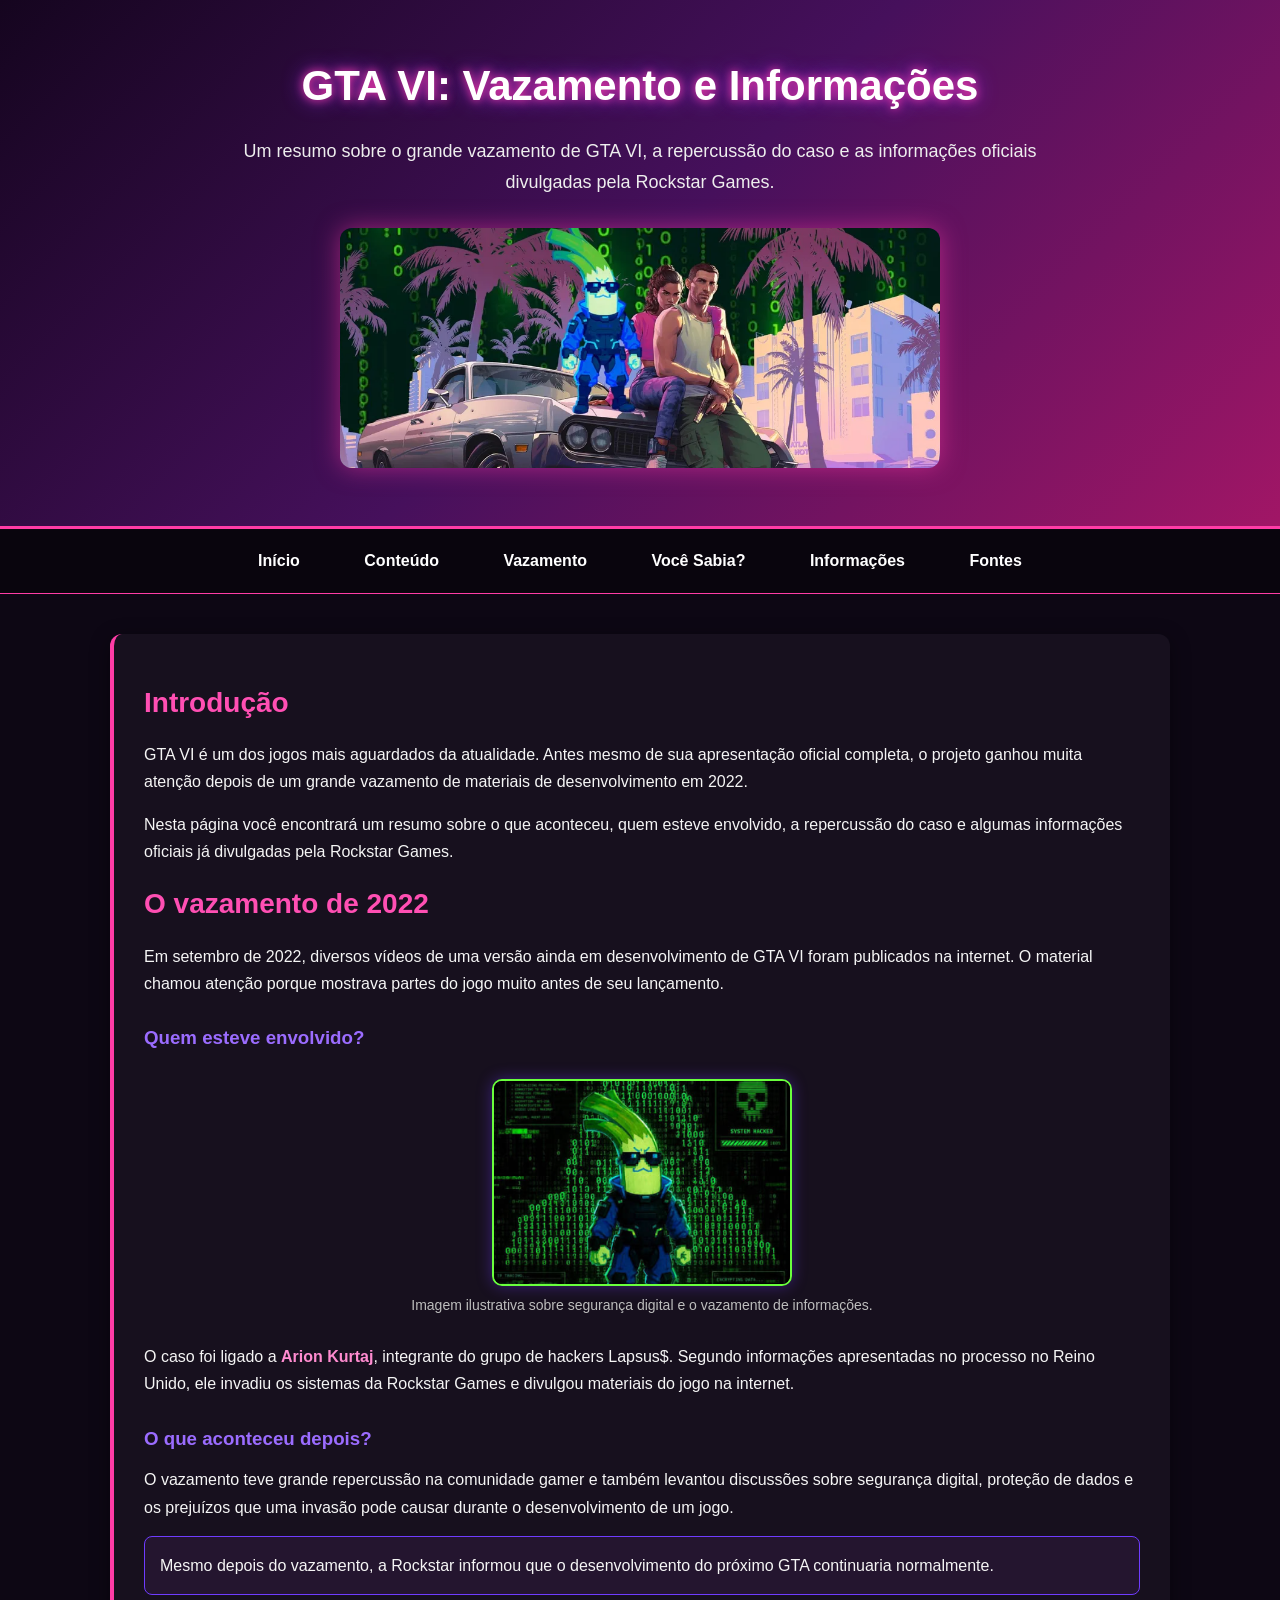
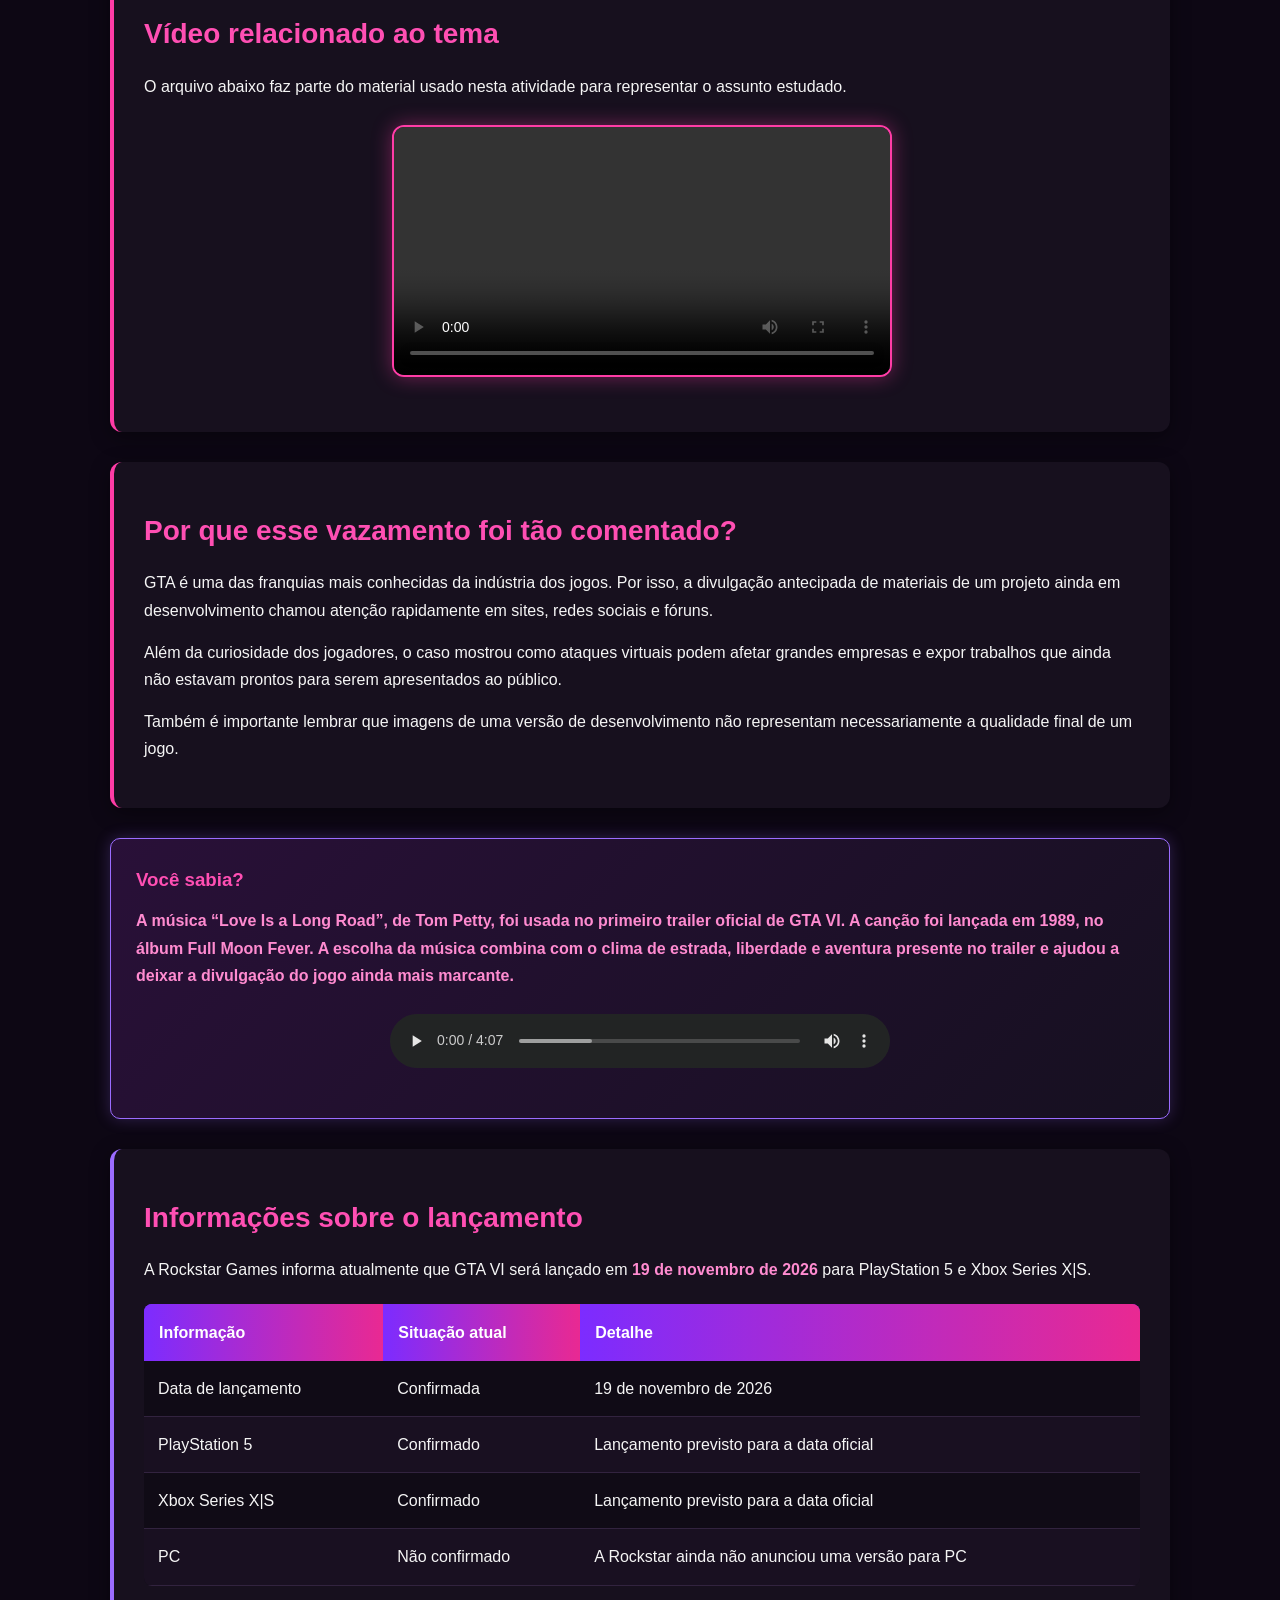
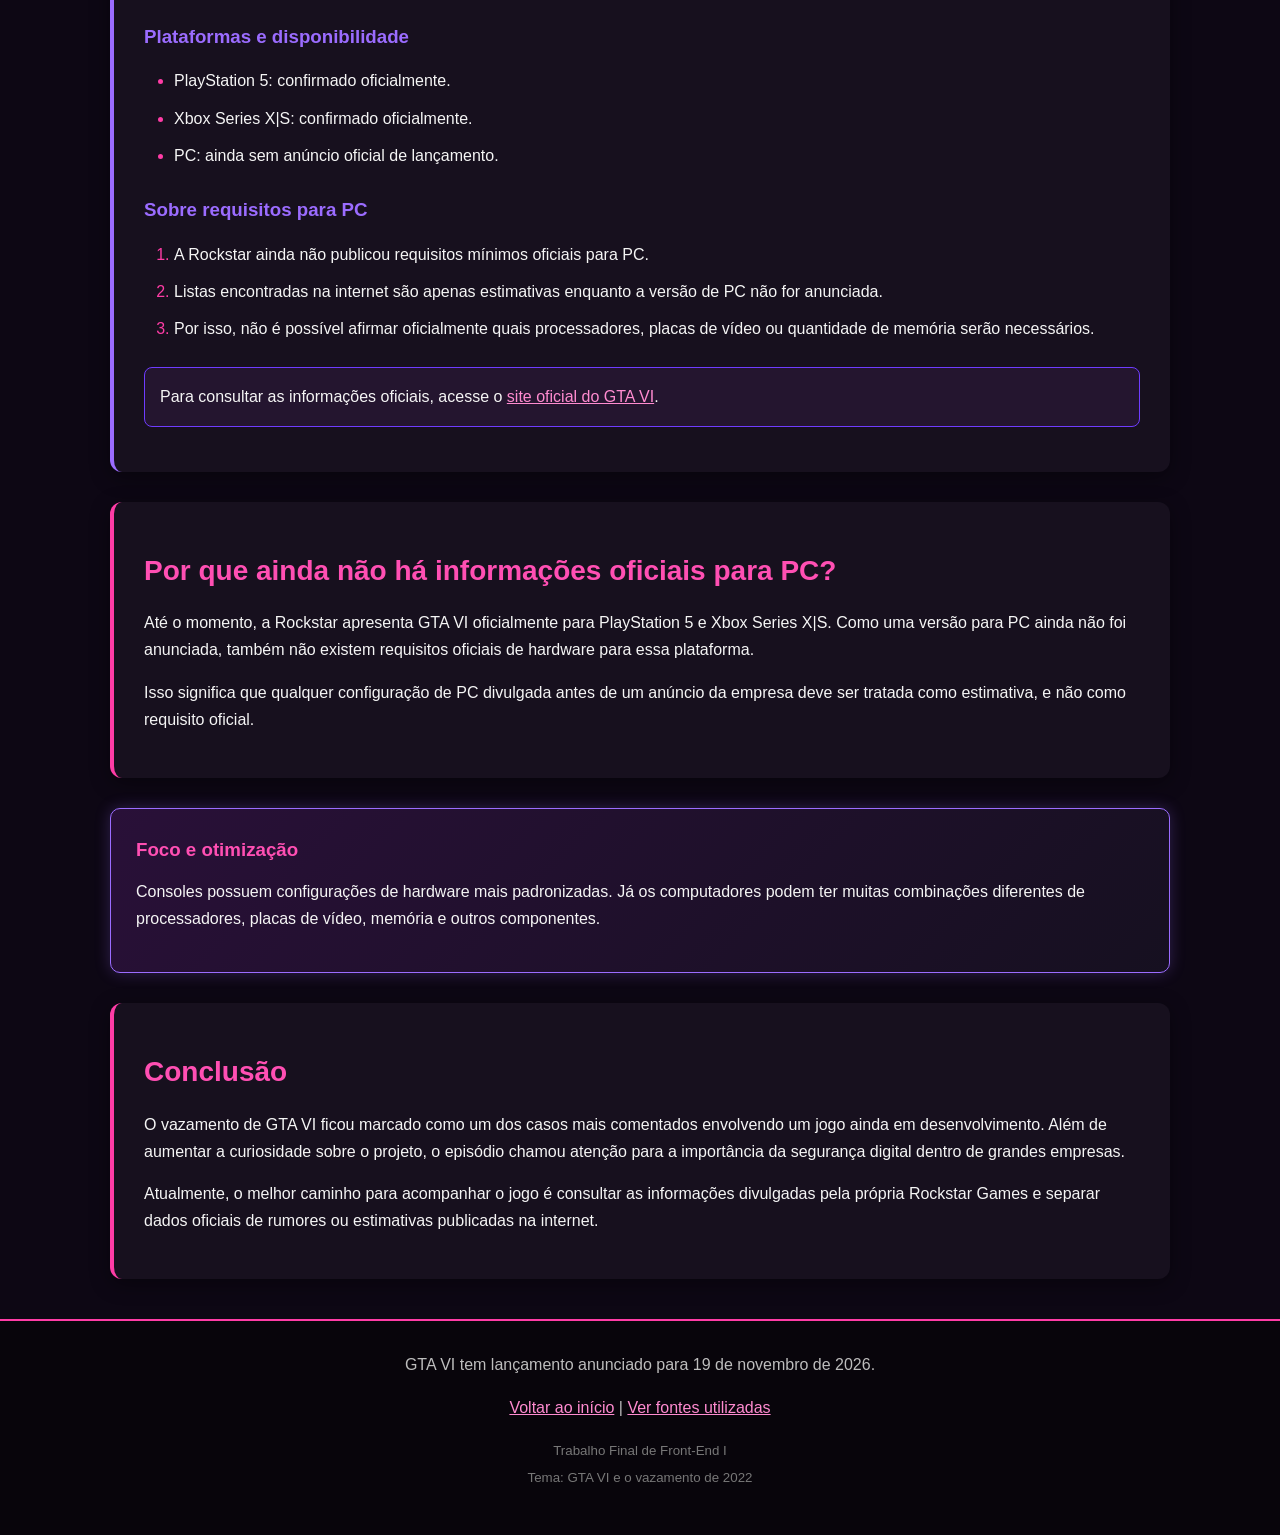
==== commit 8a18f105: "Ajustes finais do trabalho" ====
--- a/index.html
+++ b/index.html
@@ -93,7 +93,7 @@
             <p>
                 <strong>A música “Love Is a Long Road”, de Tom Petty, foi usada no primeiro trailer oficial de GTA VI. A canção foi lançada em 1989, no álbum Full Moon Fever. A escolha da música combina com o clima de estrada, liberdade e aventura presente no trailer e ajudou a deixar a divulgação do jogo ainda mais marcante.</strong>
                 <audio controls>
-                <source src="audio/erro.mp3" type="audio/mpeg">
+                <source src="audio/love-is-a-long-road.mp3" type="audio/mpeg">
                 Seu navegador não suporta áudio em HTML5.
             </audio>
             </p>
